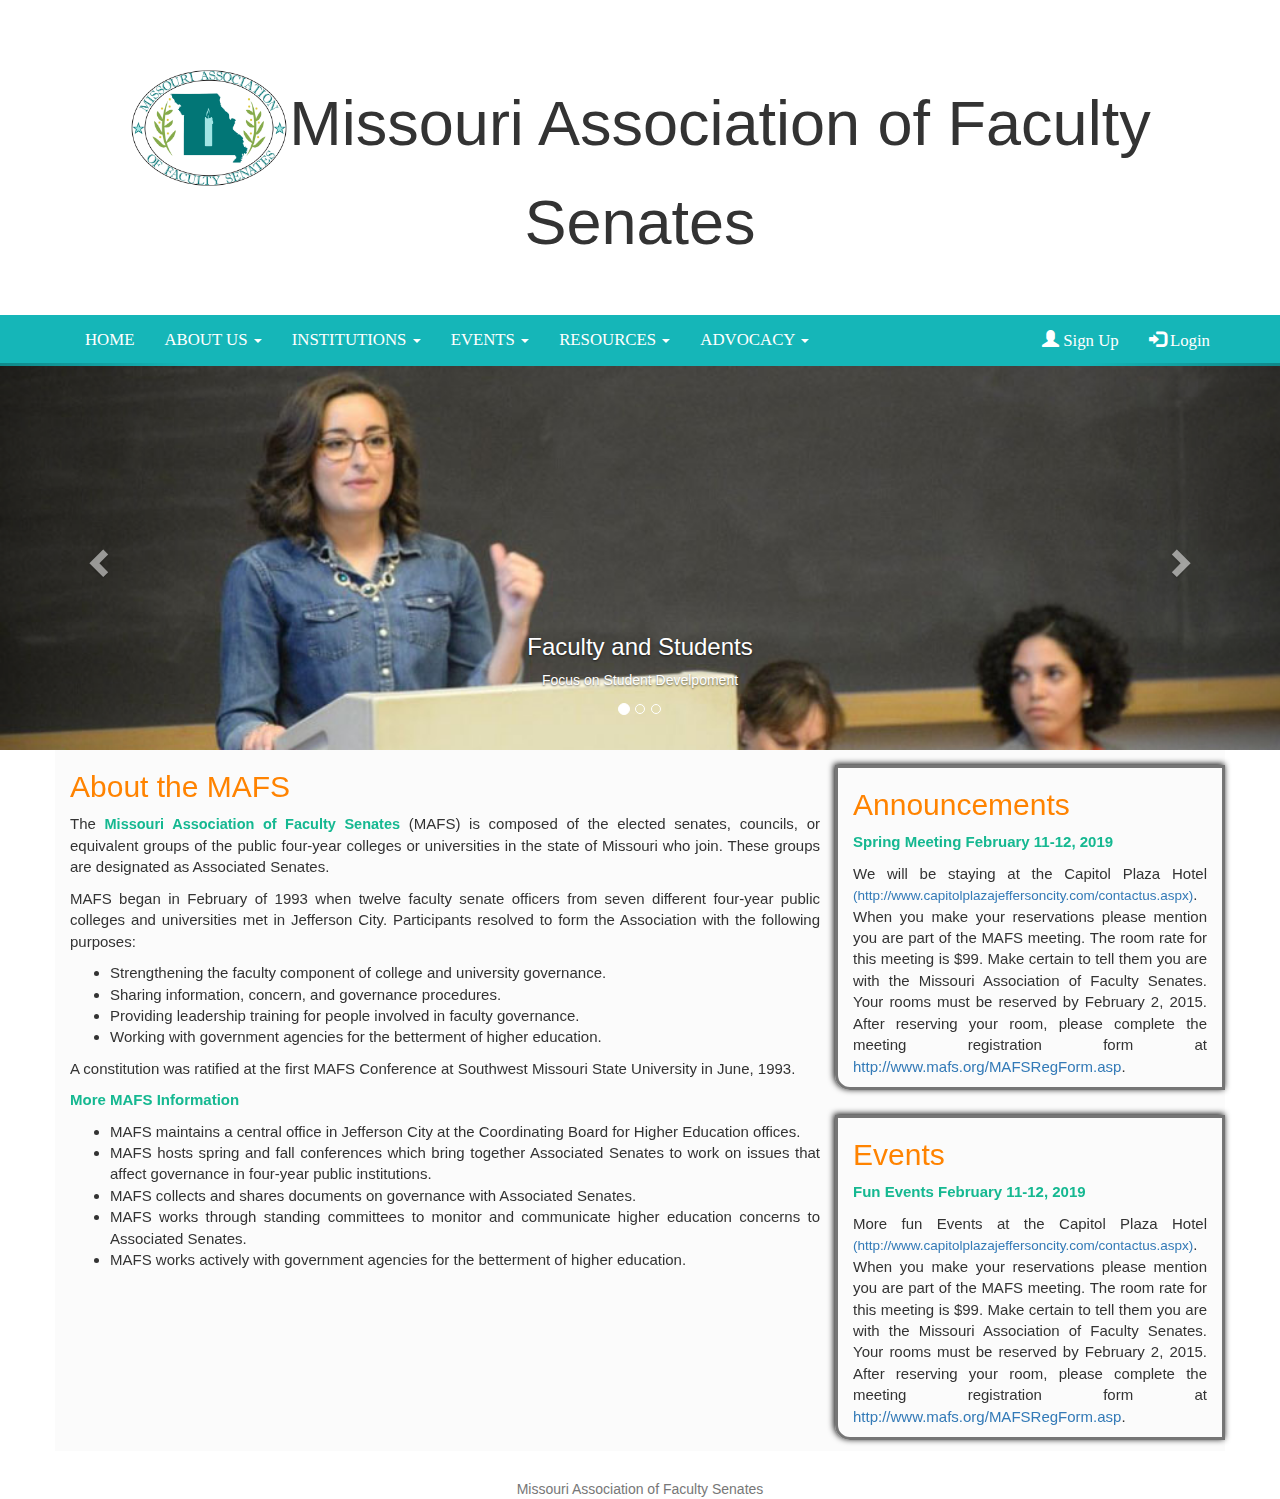
==== index.html @ db94fe95 "first commit" ====
<!DOCTYPE html> 
<html lang="en">

<head>
    <title>MAFS</title>
    <meta charset="utf-8">
    <meta name="viewport" content="width=device-width, initial-scale=1">
    <link rel="stylesheet" href="https://maxcdn.bootstrapcdn.com/bootstrap/3.3.7/css/bootstrap.min.css">
    <link rel="stylesheet" type="text/css" href="public/css/menu.css">

    <script src="https://ajax.googleapis.com/ajax/libs/jquery/3.3.1/jquery.min.js"></script>
    <script src="https://maxcdn.bootstrapcdn.com/bootstrap/3.3.7/js/bootstrap.min.js"></script>
 
    </head>
    
        <!-- Logo and Text -->
        <div class="jumbotron">
            <div class="container-fluid text-center">
                <h1>
                    <img src="public/images/logo.jpg" height="120">Missouri Association of Faculty Senates</h1>
            </div>
        </div>
        <!-- Navbar -->
        <nav class="navbar navbar-inverse">
            <div class="container nav-container">
                <div class="navbar-header">
                    <button type="button" class="navbar-toggle" data-toggle="collapse" data-target="#myNavbar">
                        <span class="icon-bar"></span>
                        <span class="icon-bar"></span>
                        <span class="icon-bar"></span>
                    </button>
                </div>
                <div class="collapse navbar-collapse" id="myNavbar">
                    <ul class="nav navbar-nav">
                        <li class="dropdown">
                            <a href="index.html">HOME</a>
                        </li>
                        <li class="dropdown">
                            <a a class="dropdown-toggle" data-toggle="dropdown" href="#about">ABOUT US
                                <span class="caret"></span>
                            </a>
                            <ul class="dropdown-menu dropdown-background">
                                <li>
                                    <a href="#">MAFS</a>
                                </li>
                                <li>
                                    <a href="#">Information</a>
                                </li>
                                <li>
                                    <a href="views/officers.html">Officers</a>
                                </li>
                                <li>
                                    <a href="#">Constitution/ By-Laws</a>
                                </li>
                                <li>
                                    <a href="#">Proc.Manual</a>
                                </li>
                            </ul>
                        </li>
                        <li class="dropdown">
                            <a a class="dropdown-toggle" data-toggle="dropdown" href="#about">INSTITUTIONS
                                <span class="caret"></span>
                            </a>
                            <ul class="dropdown-menu dropdown-background">
                                <li>
                                    <a href="views/universities.html">Universities</a>
                                </li>
                                <li>
                                    <a href="#">Community Colleges</a>
                                </li>
                                <li>
                                    <a href="views/designated_voters.html">Designated Voters</a>
                                </li>
                                <li>
                                    <a href="#">Seante Act</a>
                                </li>
                            </ul>
                        </li>
                        <li class="dropdown">
                            <a a class="dropdown-toggle" data-toggle="dropdown" href="#about">EVENTS
                                <span class="caret"></span>
                            </a>
                            <ul class="dropdown-menu dropdown-background">
                                <li>
                                    <a href="views/meetings.html">Meetings</a>
                                </li>
                                <li>
                                    <a href="views/reg-Form.html">Member Reg. Form </a>
                                </li>
                                <li>
                            </ul>
                        </li>
                        <li class="dropdown">
                            <a a class="dropdown-toggle" data-toggle="dropdown" href="#about">RESOURCES
                                <span class="caret"></span>
                            </a>
                            <ul class="dropdown-menu dropdown-background">
                                <li>
                                    <a href="https://dhe.mo.gov/" target="_blank">MDHE</a>
                                </li>
                                <li>
                                    <a href="https://dhe.mo.gov/cbhe/" target="_blank">CBHE</a>
                                </li>
                                <li>
                                    <a href="#">Newsletter Template</a>
                                </li>
                                <li>
                                    <a href="#">Directory</a>
                                </li>
                                <li>
                                    <a href="#">Institution Links</a>
                                </li>
                                <li>
                                    <a href="#">Best Practice</a>
                                </li>
                                <li>
                                    <a href="#">Minutes</a>
                                </li>
                            </ul>
                        </li>
                        <li class="dropdown">
                            <a a class="dropdown-toggle" data-toggle="dropdown" href="#about">ADVOCACY
                                <span class="caret"></span>
                            </a>
                            <ul class="dropdown-menu dropdown-background">
                                <li>
                                    <a href="views/report.html">Report</a>
                                </li>
                                <li>
                                    <a href="#">Submission</a>
                                </li>
                                <li>
                                    <a href="views/create_account.html">Create Account</a>
                                </li>
                                <li>
                                    <a href="#">Executive Council</a>
                                </li>
                            </ul>
                        </li>
          
                        </ul>
                        
                        <ul class="nav navbar-nav navbar-right">
                             <li><a href="views/sign-up.html"><span class="glyphicon glyphicon-user"></span> Sign Up</a></li>
                            <li><a href="views/login.html"><span class="glyphicon glyphicon-log-in"></span> Login</a></li>
                        </ul>
                    </ul>
                </div>
            </div>
        </nav>
        <!-- Navbar END -->
 
  <body>
     
    <!-- Carousel -->
    <div id="myCarousel" class="carousel slide" data-ride="carousel">
        <!-- Indicators -->
        <ol class="carousel-indicators">
            <li data-target="#myCarousel" data-slide-to="0" class="active"></li>
            <li data-target="#myCarousel" data-slide-to="1"></li>
            <li data-target="#myCarousel" data-slide-to="2"></li>
        </ol>

        <!-- Wrapper for slides -->
        <div class="carousel-inner" role="listbox">
            <div class="item active">
                <img src="public/images/1.jpg" alt="Image">
                <div class="carousel-caption">
                    <h3>Faculty and Students</h3>
                    <p>Focus on Student Develpoment</p>
                </div>
            </div>

            <div class="item">
                <img src="public/images/2.jpg" alt="Image">
                <div class="carousel-caption">
                    <h3>Success and Opportunity</h3>
                    <p>Successful is what our students are</p>
                </div>
            </div>

            <div class="item">
                <img src="public/images/3.jpg" alt="Image">
                <div class="carousel-caption">
                    <h3> Education and Wisdom</h3>
                  
                </div>
            </div>
        </div>

        <!-- Left and right controls -->
        <a class="left carousel-control" href="#myCarousel" role="button" data-slide="prev">
            <span class="glyphicon glyphicon-chevron-left" aria-hidden="true"></span>
            <span class="sr-only">Previous</span>
        </a>
        <a class="right carousel-control" href="#myCarousel" role="button" data-slide="next">
            <span class="glyphicon glyphicon-chevron-right" aria-hidden="true"></span>
            <span class="sr-only">Next</span>
        </a>
    </div>
    <!-- The Content Area -->
    <div class="container content">
        <div class="row">
            <div class="col-md-8 card">
                <h2 class="ff8300">About the MAFS</h2>
              
                <p>The <b class="b891" style="font-size: 14.5px">Missouri Association of Faculty Senates</b> (MAFS) is composed of the elected senates, councils, or equivalent
                    groups of the public four-year colleges or universities in the state of Missouri who join. These groups
                    are designated as Associated Senates.</p>
                <p>MAFS began in February of 1993 when twelve faculty senate officers from seven different four-year public
                    colleges and universities met in Jefferson City. Participants resolved to form the Association with the
                    following purposes:</p>
                <ul>
                    <li>Strengthening the faculty component of college and university governance.</li>
                    <li>Sharing information, concern, and governance procedures.</li>
                    <li>Providing leadership training for people involved in faculty governance.</li>
                    <li>Working with government agencies for the betterment of higher education.
                    </li>
                </ul>
                <p>A constitution was ratified at the first MAFS Conference at Southwest Missouri State University in June,
                    1993.
                </p>
                <p>
                    <b class="b891">More MAFS Information</b>
                </p>
                <ul>
                    <li>MAFS maintains a central office in Jefferson City at the Coordinating Board for Higher Education offices.</li>
                    <li>MAFS hosts spring and fall conferences which bring together Associated Senates to work on issues that
                        affect governance in four-year public institutions.</li>
                    <li>MAFS collects and shares documents on governance with Associated Senates.</li>
                    <li>MAFS works through standing committees to monitor and communicate higher education concerns to Associated
                        Senates.
                    </li>
                    <li>MAFS works actively with government agencies for the betterment of higher education.</li>
                </ul>
            </div>
            <div class="col-md-4 rcorners card">
                 <h2 class="ff8300">Announcements</h2>
                 <p> <b class="b891">Spring Meeting February 11-12, 2019</b>  </p>
                 <p>We will be staying at the Capitol Plaza Hotel
                    <a id="link" href="http://www.capitolplazajeffersoncity.com/contactus.aspx">(http://www.capitolplazajeffersoncity.com/contactus.aspx)</a>. When you make your reservations please
                    mention you are part of the MAFS meeting. The room rate for this meeting is $99. Make certain to tell
                    them you are with the Missouri Association of Faculty Senates. Your rooms must be reserved by February
                    2, 2015. After reserving your room, please complete the meeting registration form at
                    <a href="http://www.mafs.org/MAFSRegForm.asp">http://www.mafs.org/MAFSRegForm.asp</a>.</p>
                </div>
            <div class="col-md-4 rcorners card">
                    <h2 class="ff8300">Events</h2>
                    <p>
                    <b class="b891">Fun Events February 11-12, 2019</b>
                </p>
                <p>More fun Events at the Capitol Plaza Hotel
                    <a id="link" href="http://www.capitolplazajeffersoncity.com/contactus.aspx">(http://www.capitolplazajeffersoncity.com/contactus.aspx)</a>. When you make your reservations please
                    mention you are part of the MAFS meeting. The room rate for this meeting is $99. Make certain to tell
                    them you are with the Missouri Association of Faculty Senates. Your rooms must be reserved by February
                    2, 2015. After reserving your room, please complete the meeting registration form at
                    <a href="http://www.mafs.org/MAFSRegForm.asp">http://www.mafs.org/MAFSRegForm.asp</a>.</p>
            </div>
                    </div>
    </div>
        <footer style="margin-top:2em; text-align:center" class="footer">
                <div class="container">
                    <span class="text-muted">Missouri Association of Faculty Senates</span>
                </div>
            </footer>
</body>

</html>
---- public/css/menu.css ----
body{
    background-color: white;
}

/* Navbar CSS
*/

/* Remove jumbotron's default margin-bottom*/

.jumbotron {
    margin-bottom: 0;
    background: #fff;
}

/* Remove the navbar's default margin-bottom and rounded borders */

.navbar {
    margin-bottom: -0.2em;
    border-radius: 0;
    font-size: 1.2em;
    background-color: #15b6b8;
    border-style: none;
    font-family: Georgia, serif;
}

.card{
    font-size: 15px;
}

#link{
    font-size : 13.5px;
}
.nav-container{
    padding-left: 0;
    padding-right: 0;
}


/* .navbar-inverse{
    background-color: #15b6b8;
} */


.navbar-inverse .navbar-nav>.open>a, .navbar-inverse .navbar-nav>.open>a:focus, .navbar-inverse .navbar-nav>.open>a:hover {
    color: #000;
    background-color: #15b6b8;
}


.navbar-inverse .navbar-nav>li>a {
    color: white;
}

.navbar-toggle:hover, .navbar-toggle{
    background-color: #15b6b8;
    border-style: none;
}

.dropdown-menu{
    color:black;
    background-color: #a1e5e5;
    box-shadow: 1px 1px 10px 0px black;
    font-size: 1.1em;
    border-radius: 0px;
}

@media (max-width: 767px){
    .navbar-inverse .navbar-nav .open .dropdown-menu>li>a {
        color: #000;
    }
}

/* Navbar CSS END
*/

.carousel-inner img {
    width: 100%;
    /* Set width to 100% */
    margin: auto;
    min-height: 200px;
}

/* Hide the carousel text when the screen is less than 600 pixels wide */

@media (max-width: 600px) {
    .carousel-caption {
        display: none;
    }
}

.content{
    text-align: justify;
    font-family: "Source Sans Pro",Helvetica,sans-serif;
    background-color: #f8f8f880;
}

.rcorners {
    border-radius: 0px 0px 0px 15px;
    border-color: #757575;
    border-style: solid;
    margin-top: 1em;
    margin-bottom: 0.7em;
    box-shadow: -1px -1px 6px 0px black
    
}

.ff8300{
    color: #ff8300;
   
}
.meetingAgenda{
    color:#228B22
}

.officer{
    position: relative;
    visibility: visible;
    left: 350px;
}
.mediaBody{
    position: relative;
    visibility: visible;
    left: 100px;
}

.memberText{
    position: relative;
    left: 50px;
}



.b891{
    color: #15b891;
    size:35px;
}

.e7f80{
    color: #0e7f80;
}


/*Newsletter style*/

.nwheader {position: relative;}
.nwheader img {vertical-align: middle;}

.nwheader .content {
    position: absolute;
    bottom: 0;
    background: rgb(0, 0, 0); /* Fallback color */
    background: rgba(0, 0, 0, 0.5); /* Black background with 0.5 opacity */
    color: #f1f1f1;
    width: 100%;
    padding: 20px;
}

/* Login CSS */

.form-heading { color:#fff; font-size:23px;}
.panel h2{ color:#444444; font-size:18px; margin:0 0 8px 0;}
.panel p { color:#777777; font-size:14px; margin-bottom:30px; line-height:24px;}
.login-form .form-control {
  background: #f7f7f7 none repeat scroll 0 0;
  border: 1px solid #d4d4d4;
  border-radius: 4px;
  font-size: 14px;
  height: 50px;
  line-height: 50px;
}

.main-div {
    background: #ffffff none repeat scroll 0 0;
    border-radius: 2px;
    margin: 10px auto 30px;
    max-width: 38%;
    padding: 50px 70px 70px 71px;
  }

  .login-form .form-group {
    margin-bottom:5px;
  }

  .login-form{ text-align:center;}
.forgot a {
  color: #777777;
  font-size: 14px;
  text-decoration: underline;
}
.login-form  .btn.btn-primary {
  background: #f0ad4e none repeat scroll 0 0;
  border-color: #f0ad4e;
  color: #ffffff;
  font-size: 14px;
  width: 100%;
  height: 50px;
  line-height: 50px;
  padding: 0;
}
.forgot {
  text-align: left; margin-bottom:30px;
}

.login-form .btn.btn-primary.reset {
    background: #ff9900 none repeat scroll 0 0;
  }

  .inputSignUp{
      background:  #f7f7f7 none repeat scroll 0 0;
      line-height: 20px;
      border: 1px solid white;
      margin : auto;
  }

  .SignUp-Form{
    text-align: center;    
  }

  .login-form  .btn.btn-primary .SignUp-Form {
    background: #15b6b8 none repeat scroll 0 0;
    border-color: #15b6b8;
    color: #ffffff;
    font-size: 10px;
    width: 100%;
    height: 50px;
    line-height: 50px;
    padding: 0;
  }

  .regForm{
    margin: 80px 100px;
  }
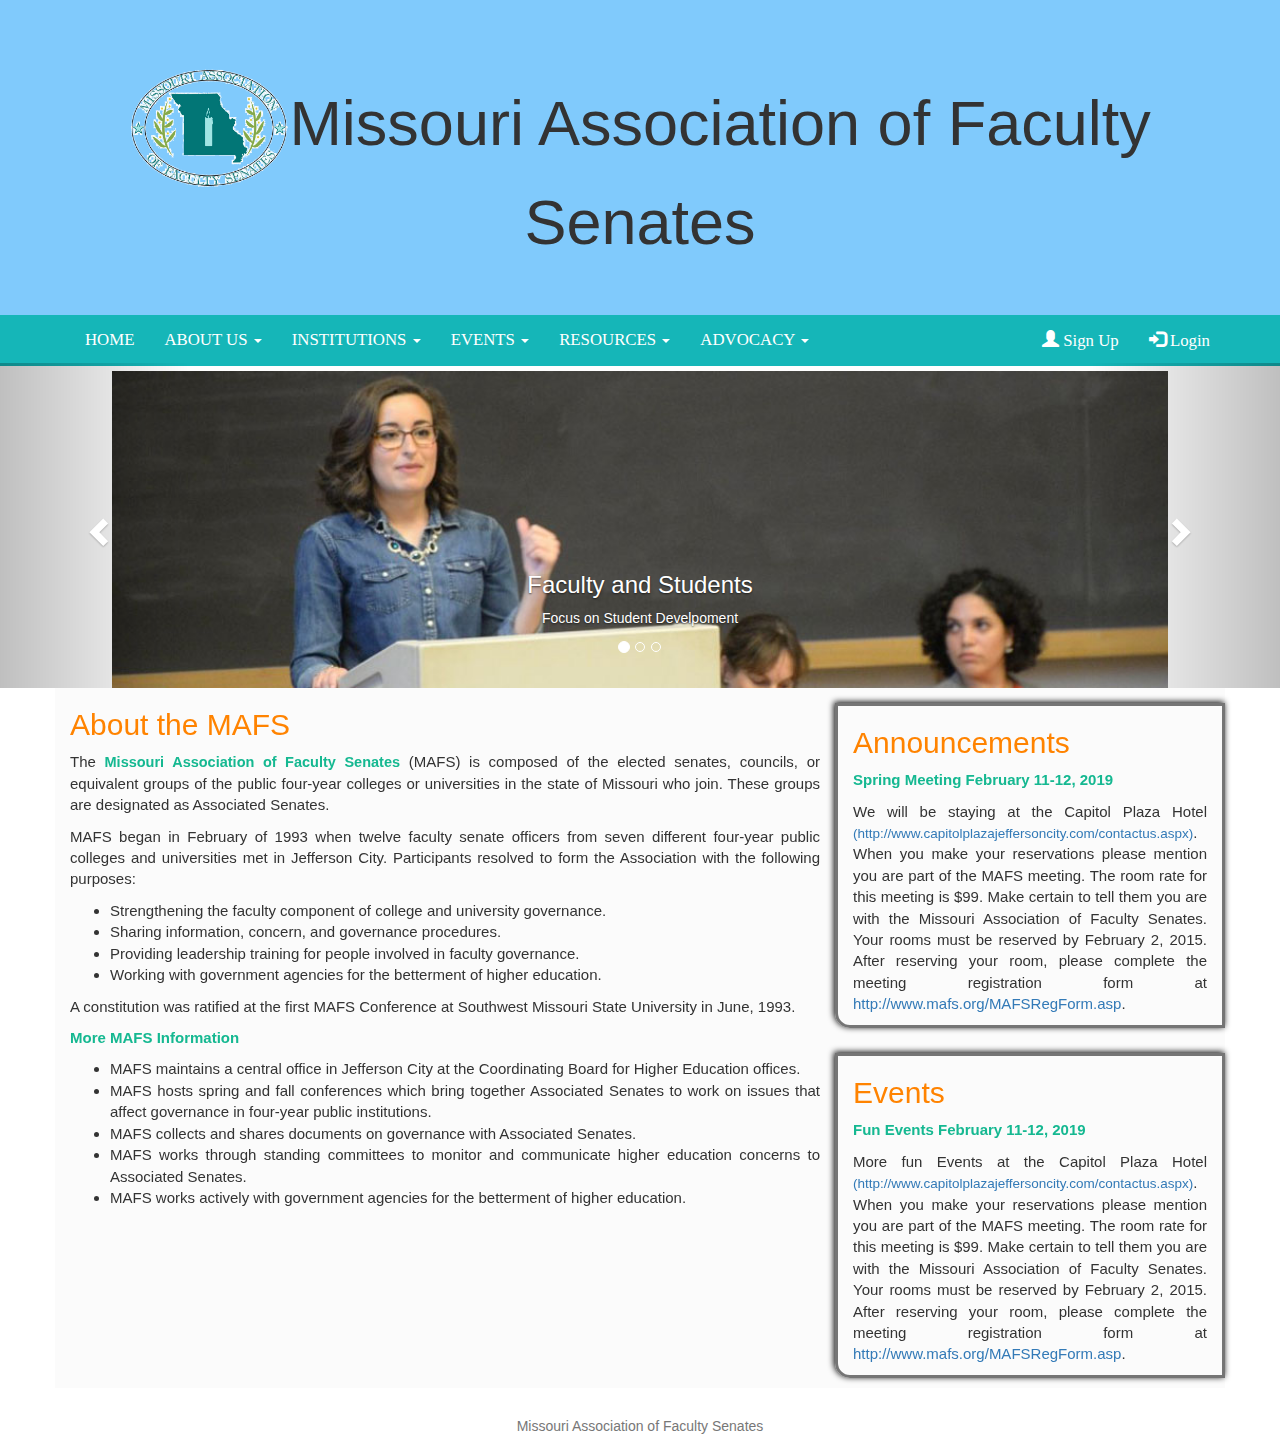
==== commit 7e541f27: "some changes" ====
--- a/index.html
+++ b/index.html
@@ -17,7 +17,7 @@
         <div class="jumbotron">
             <div class="container-fluid text-center">
                 <h1>
-                    <img src="public/images/logo.jpg" height="120">Missouri Association of Faculty Senates</h1>
+                    <img src="public/images/logo1.png" height="120">Missouri Association of Faculty Senates</h1>
             </div>
         </div>
         <!-- Navbar -->
--- a/public/css/menu.css
+++ b/public/css/menu.css
@@ -9,7 +9,7 @@
 
 .jumbotron {
     margin-bottom: 0;
-    background: #fff;
+    background: #0196fa80;
 }
 
 /* Remove the navbar's default margin-bottom and rounded borders */
@@ -74,11 +74,15 @@
 */
 
 .carousel-inner img {
-    width: 100%;
+    width: 82.5%;
     /* Set width to 100% */
+    height: 200%;
     margin: auto;
-    min-height: 200px;
-}
+    min-height: 50px;
+    margin-top: 5px;
+}
+
+
 
 /* Hide the carousel text when the screen is less than 600 pixels wide */
 
